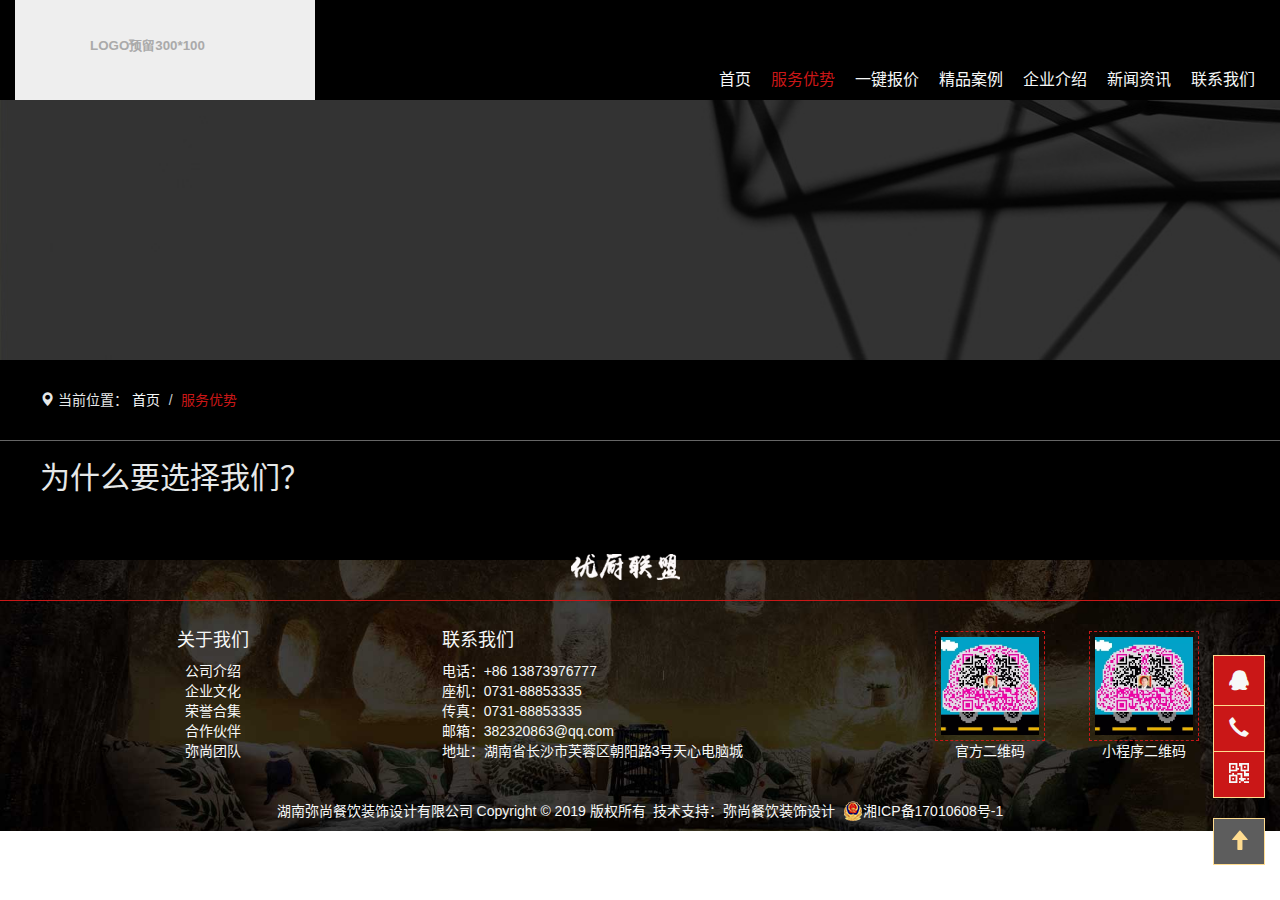
==== advantage/index.html @ fa092200 "upload on 07/20" ====
<!DOCTYPE html>
<html lang="zh-CN">
<head>
  <meta charset="UTF-8">
  <meta name="viewport" content="width=device-width, initial-scale=1.0">
  <meta http-equiv="X-UA-Compatible" content="ie=edge">
  <meta name="Keywords" content="关键词">
  <meta name="Description" content="内容描述">
  <title>服务优势-弥尚餐饮装饰设计</title>
  <link rel="stylesheet" href="/include/bootstrap/css/bootstrap.min.css">
  <link rel="stylesheet" href="/include/css/icons.css">
  <link rel="stylesheet" href="/include/css/shared.css">
  <link rel="stylesheet" href="/include/css/advantage.css">
</head>
<body>
  <section class="layer">
    <section class="header">
      <nav class="navbar navbar-inverse" id="navbar-mscp">
        <div class="container-fluid">
          <!-- Brand and toggle get grouped for better mobile display -->
          <div class="navbar-header">
            <button type="button" class="navbar-toggle collapsed" data-toggle="collapse" data-target="#bs-navbar-mscp"
              aria-expanded="false">
              <span class="sr-only">弥尚餐饮装饰设计导航栏</span>
              <span class="icon-bar"></span>
              <span class="icon-bar"></span>
              <span class="icon-bar"></span>
            </button>
            <a class="navbar-brand" href="/"><img src="/images/logo.svg" alt=""></a>
          </div>
          <!-- Collect the nav links, forms, and other content for toggling -->
          <div class="collapse navbar-collapse" id="bs-navbar-mscp">
            <ul class="nav navbar-nav navbar-right">
              <li><a href="/">首页</a></li>
              <li class="current"><a href="javascript:;">服务优势</a></li>
              <li><a href="/budget/">一键报价</a></li>
              <li><a href="/case">精品案例</a></li>
              <li><a href="/about">企业介绍</a></li>
              <li><a href="/news">新闻资讯</a></li>
              <li><a href="/contact">联系我们</a></li>
            </ul>
          </div><!-- /.navbar-collapse -->
        </div><!-- /.container-fluid -->
      </nav>
    </section>
    <section id="banner">
      <!-- <img src="/images/contact-bg.jpg" alt=""> -->
    </section>
    <section class="position">
      <div class="inner">
        <span class="glyphicon glyphicon-map-marker"></span>
        <span>当前位置：</span>
        <ol class="breadcrumb">
          <li><a href="/">首页</a></li>
          <li class="active">服务优势</li>
        </ol>
      </div>
    </section>
    <section class="body">
      <div class="inner">
        <section id="advantage">
          <div class="advantage-hd">
            <h2>为什么要选择我们？</h2>
          </div>
          <div class="advantage-bd"></div>
          <div class="advantage-ft"></div>
        </section>
      </div>
    </section>
    <section class="footer">
      <div id="contact">
        <section class="contact-hd">
          <img src="/images/bottom-text.png" alt="">
        </section>
        <section class="contact-bd container-fluid row">
          <div class="col-xs-12 col-sm-4">
            <div class="site-map">
              <h4>关于我们</h4>
              <p><a href="javascript:;">公司介绍</a></p>
              <p><a href="javascript:;">企业文化</a></p>
              <p><a href="javascript:;">荣誉合集</a></p>
              <p><a href="javascript:;">合作伙伴</a></p>
              <p><a href="javascript:;">弥尚团队</a></p>
            </div>
          </div>
          <div class="col-xs-12 col-sm-4">
            <div class="contact-us">
              <h4>联系我们</h4>
              <p>电话：+86 13873976777</p>
              <p>座机：0731-88853335</p>
              <p>传真：0731-88853335</p>
              <p>邮箱：382320863@qq.com</p>
              <p>地址：湖南省长沙市芙蓉区朝阳路3号天心电脑城</p>
            </div>
          </div>
          <div class="col-xs-12 col-sm-4">
            <div class="qrcode">
              <p class="pic"><img src="/images/qrcode.jpg" alt="扫一扫，关注弥尚餐饮装饰设计有限公司手机网站"><span>官方二维码</span></p>
              <p class="pic"><img src="/images/qrcode.jpg" alt="扫一扫，关注弥尚餐饮装饰设计有限公司小程序"><span>小程序二维码</span></p>
            </div>
          </div>
        </section>
        <section class="contact-ft">
          <a href="http://www.mscp.cn">湖南弥尚餐饮装饰设计有限公司</a> Copyright © 2019 版权所有&nbsp;&nbsp;技术支持：<a href="http://www.mscp.cn"
            target="_blank">弥尚餐饮装饰设计</a>&nbsp;&nbsp;<a href="http://www.beian.miit.gov.cn" target="_blank"><img
              src="/images/icp.jpg">湘ICP备17010608号-1</a>
        </section>
      </div>
    </section>

    <!-- 右下角fixed侧边栏 -->
    <ul class="list-group fixed fixed-rb" id="asidebar">
      <ul class="hidden-xs list-group" id="asidebar-tools">
        <li class="list-group-item" role="button" id="btn_aside_qq">
          <a href="http://wpa.qq.com/msgrd?v=3&uin=382320863&site=qq&menu=yes"><span
              class="icon icon-cuz icon-qq"></span></a>
        </li>
        <li class="list-group-item" role="button" id="btn_aside_tel">
          <span class="glyphicon glyphicon-earphone"></span>
          <div class="tel">13873976777</div>
        </li>
        <li class="list-group-item" role="button" id="btn_aside_qrcode">
          <span class="glyphicon glyphicon-qrcode"></span>
          <div class="qrcode">
            <img src="/images/qrcode.jpg" alt="弥尚餐饮装饰设计">
          </div>
        </li>
      </ul>
      <li class="list-group-item" role="button" id="btn_backtop">
        <span class="glyphicon glyphicon-arrow-up"></span>
      </li>
    </ul>
  </section>
  
  <script src="/include/jquery/jquery.min.js"></script>
  <script src="/include/bootstrap/js/bootstrap.min.js"></script>
  <script src="/include/js/shared.js"></script>
</body>
</html>
---- include/css/icons.css ----
@font-face {
  font-family: 'icocuz';
  src:  url('/include/fonts/icocuz.eot?2r9drd');
  src:  url('/include/fonts/icocuz.eot?2r9drd#iefix') format('embedded-opentype'),
    url('/include/fonts/icocuz.ttf?2r9drd') format('truetype'),
    url('/include/fonts/icocuz.woff?2r9drd') format('woff'),
    url('/include/fonts/icocuz.svg?2r9drd#icocuz') format('svg');
  font-weight: normal;
  font-style: normal;
}
@font-face {
  font-family: 'icoserv';
  src:  url('/include/fonts/icoserv.eot?ega587');
  src:  url('/include/fonts/icoserv.eot?ega587#iefix') format('embedded-opentype'),
    url('/include/fonts/icoserv.ttf?ega587') format('truetype'),
    url('/include/fonts/icoserv.woff?ega587') format('woff'),
    url('/include/fonts/icoserv.svg?ega587#icoserv') format('svg');
  font-weight: normal;
  font-style: normal;
}
@font-face {
  font-family: 'lcd';
  src:  url('/include/fonts/lcd.eot');
  src:  url('/include/fonts/lcd.eot') format('embedded-opentype'),
    url('/include/fonts/lcd.ttf') format('truetype'),
    url('/include/fonts/lcd.woff') format('woff'),
    url('/include/fonts/lcd.svg') format('svg');
  font-weight: normal;
  font-style: normal;
}
.lcd {
  font-style: normal;
  font-weight: normal;
  font-variant: normal;
  text-transform: none;
  -webkit-font-smoothing: antialiased;
  -moz-osx-font-smoothing: grayscale;
  font-family: 'lcd' !important;
}
.icon {
  font-style: normal;
  font-weight: normal;
  font-variant: normal;
  text-transform: none;
  -webkit-font-smoothing: antialiased;
  -moz-osx-font-smoothing: grayscale;
  font-size: 16px;
}
.icon-cuz {
  font-family: 'icocuz' !important;
}
.icon-serv {
  font-family: 'icoserv' !important;
}
.icon-presentation:before {
  content: "\e00e";
}
.icon-lightbulb:before {
  content: "\e030";
}
.icon-tools:before {
  content: "\e033";
}
.icon-paintbrush:before {
  content: "\e036";
}
.icon-circle-compass:before {
  content: "\e038";
}
.icon-linegraph:before {
  content: "\e039";
}
.icon-piechart:before {
  content: "\e050";
}
.icon-global:before {
  content: "\e052";
}
.icon-heart:before {
  content: "\f004";
}
.icon-star:before {
  content: "\f005";
}
.icon-star-o:before {
  content: "\f006";
}
.icon-user:before {
  content: "\f007";
}
.icon-gear:before {
  content: "\f013";
}
.icon-trash-o:before {
  content: "\f014";
}
.icon-home:before {
  content: "\f015";
}
.icon-download:before {
  content: "\f019";
}
.icon-lock:before {
  content: "\f023";
}
.icon-qrcode:before {
  content: "\f029";
}
.icon-edit:before {
  content: "\f044";
}
.icon-check-square-o:before {
  content: "\f046";
}
.icon-exclamation-circle:before {
  content: "\f06a";
}
.icon-eye:before {
  content: "\f06e";
}
.icon-eye-slash:before {
  content: "\f070";
}
.icon-key:before {
  content: "\f084";
}
.icon-heart-o:before {
  content: "\f08a";
}
.icon-sign-out:before {
  content: "\f08b";
}
.icon-sign-in:before {
  content: "\f090";
}
.icon-upload:before {
  content: "\f093";
}
.icon-phone:before {
  content: "\f095";
}
.icon-link:before {
  content: "\f0c1";
}
.icon-cloud:before {
  content: "\f0c2";
}
.icon-envelope:before {
  content: "\f0e0";
}
.icon-sitemap:before {
  content: "\f0e8";
}
.icon-cloud-download:before {
  content: "\f0ed";
}
.icon-cloud-upload:before {
  content: "\f0ee";
}
.icon-spinner:before {
  content: "\f110";
}
.icon-star-half-empty:before {
  content: "\f123";
}
.icon-chain-broken:before {
  content: "\f127";
}
.icon-unlink:before {
  content: "\f127";
}
.icon-unlock:before {
  content: "\f13e";
}
.icon-thumbs-up:before {
  content: "\f164";
}
.icon-thumbs-down:before {
  content: "\f165";
}
.icon-apple:before {
  content: "\f179";
}
.icon-windows:before {
  content: "\f17a";
}
.icon-android:before {
  content: "\f17b";
}
.icon-linux:before {
  content: "\f17c";
}
.icon-bug:before {
  content: "\f188";
}
.icon-fax:before {
  content: "\f1ac";
}
.icon-database:before {
  content: "\f1c0";
}
.icon-qq:before {
  content: "\f1d6";
}
.icon-wechat:before {
  content: "\f1d7";
}
.icon-newspaper-o:before {
  content: "\f1ea";
}
.icon-address-book:before {
  content: "\f2b9";
}
.icon-id-badge:before {
  content: "\f2c1";
}
.icon-id-card-o:before {
  content: "\f2c3";
}
---- include/css/shared.css ----
html, body {
  height: 100%;
  margin: 0;
  padding: 0;
  position: relative;
  -ms-overflow-style: none;
  overflow: -moz-scrollbars-none;
}
html::-webkit-scrollbar, body::-webkit-scrollbar {
  width: 0 !important;
}
a, a:focus, a:active, a:hover {
  color: #f6f8f8;
  text-decoration: none;
	-webkit-tap-highlight-color: transparent;
}
p {
  margin-bottom: 0;
}
img {
  vertical-align: top;
  margin: 0;
  padding: 0;
  border: none;
}
strong {
  font-style: normal;
  font-weight: normal;
}
input, textarea, button, select {
  border: none;
  outline: none;
  resize: none;
  -webkit-appearance: none;
}

.fixed {
  position: fixed;
}
.fixed-rb {
  right: 15px;
  bottom: 15px;
}
.fixed-top {
  top: 0;
  left: 0;
}
.fixed-right {
  right: 0;
}

.text-ellipsis {
  overflow: hidden;
  text-overflow: ellipsis;
  white-space: nowrap;
}


.layer {
  /* width: 100%; */
  /* height: 100%; */
  /* overflow: hidden; */
  color: #f6f8f8;
  background-color: #000;
  cursor: default;
}

.layer>.wrap {
  overflow-x: hidden;
  overflow-y: scroll;
  height: 100%;
}
@media (min-width: 768px) {
  .layer>.wrap {
    margin-right: -17px;
  }
}
#banner {
  width: 100%;
  height: 260px;
  background-position: top left;
  background-size: cover;
  background-repeat: no-repeat;
}
.body {
  background-color: transparent;
}
.inner {
  max-width: 1200px;
  margin: 0 auto;
  color: #e6e8e8;
}
#navbar-mscp {
  background-color: transparent;
  border-radius: 0;
  height: 100px;
  border: none;
  margin-bottom: 0;
}
#navbar-mscp .container-fluid {
  height: 100%;
}
#navbar-mscp .container-fluid .navbar-header {
  width: 300px;
  height: 100%;
  margin: 0 auto;
}
#navbar-mscp .container-fluid .navbar-header a {
  width: 300px;
  height: 100%;
  padding: 0;
  margin: 0 auto;
  line-height: 100px;
  text-align: center;
}
#navbar-mscp .navbar-collapse {
  margin-top: 60px;
}
#navbar-mscp .navbar-nav li>a {
  color: #f6f8f8;
  padding: 10px;
  font-size: 16px;
}
#navbar-mscp .navbar-nav li.current>a {
  color: #ca1717;
}
#navbar-mscp .navbar-nav li:hover>a {
  color: #ffdc90;
}
#navbar-mscp .navbar-nav li.current:hover>a {
  color: #ca1717;
}

#waterfall {
  margin: 0;
  padding: 5px;
}
#waterfall>.column {
  display: flex;
  flex-direction: column;
  padding: 5px;
}
#waterfall>.column>.item {
  padding: 5px;
  margin-bottom: 10px;
}
#waterfall>.column>.item:last-child {
  margin-bottom: 0;
}
#waterfall img {
  width: 100%;
}
#waterfall>.column>.item:hover {
  background-color: #ca1717;
  transition: all 0.6s;
}

.position {
  position: relative;
  overflow: hidden;
  padding: 30px;
  border-bottom: 1px solid #666;
}
.position .breadcrumb {
  margin: 0;
  padding: 0;
  background: transparent;
  display: inline-block;
}
.position .breadcrumb .active {
  color: #ca1717;
}
.position .breadcrumb li:not(.active) a:hover {
  color: #ffdc90;
}

#contact {
  background-image: url(/images/footer-bg.jpg);
  background-attachment: fixed;
  background-size: contain;
  background-repeat: no-repeat;
  background-position: bottom center;
}
#contact .container-fluid, #contact .row {
  padding: 0;
  margin: 0;
}
#contact .contact-hd {
  padding: 50px 0 20px;
  text-align: center;
}
#contact .contact-bd>div {
  border-top: 1px solid #ca1717;
  padding: 30px 15px;
}
#contact .contact-bd h4 {
  margin-top: 0;
}
#contact a:hover {
  color: #ca1717;
}
#contact .contact-bd .site-map {
  text-align: center;
}
#contact .contact-bd .qrcode {
  text-align: center;
}
#contact .contact-bd .qrcode .pic {
  display: inline-block;
  margin: 0 20px;
}
#contact .contact-bd .qrcode .pic img {
  display: block;
  width: 110px;
  height: 110px;
  padding: 5px;
  border: 1px dashed #ca1717;
}
#contact .contact-ft {
  text-align: center;
  padding: 10px 0;
}

.more {
  display: block;
  width: 100%;
  height: 120px;
  line-height: 120px;
  color: #ca1717;
  font-size: 22px;
  text-align: center;
  position: relative;
  z-index: 0;
  transition: all .4s;
  text-decoration: none !important;
}
.more::after {
  content: "";
  position: absolute;
  height: 0;
  left: 0;
  right: 0%;
  transition: all .4s;
  background-color: #ca1717;
  z-index: -1;
  opacity: 0;
  top: 50%;
  border: 1px solid #ffdc90;
}
.more:hover {
  color: #ffdc90;
}
.more:hover::after {
  height: 100%;
  opacity: 1;
  top: 0;
}
.btn-custom-sm {
  border: 1px solid #ffdc90;
  border-radius: 4px;
  width: 100px;
  height: 30px;
  line-height: 16px;
  font-size: 16px;
  background-color: #ca1717;
  color: #ffdc90;
  cursor: pointer;
}
.btn-custom-sm:hover, .btn-custom-sm:focus, .btn-custom-sm:active, .btn-custom-sm:visited {
  color: #ffdc90;
  background-color: #ea1717;
}
.btn-custom {
  border: 1px solid #ffdc90;
  border-radius: 4px;
  width: 160px;
  height: 40px;
  line-height: 26px;
  font-size: 18px;
  background-color: #ca1717;
  color: #ffdc90;
  cursor: pointer;
}
.btn-custom:hover, .btn-custom:focus, .btn-custom:active, .btn-custom:visited {
  color: #ffdc90;
  background-color: #ea1717;
}
.btn-budget {
  width: 120px;
  height: 120px;
  border-radius: 50%;
  text-align: center;
  line-height: 106px;
  background-image: radial-gradient(100% 100% at 80% 80%, rgba(216, 216, 216, 0.3), rgba(202, 23, 23, 0.747));
  background-color: #ca1717;
  color: #f6f8f8;
  font-size: 20px;
  font-weight: 700;
}
.btn-budget:hover, .btn-budget:focus, .btn-budget:active, .btn-budget:visited {
  color: #ffdc90;
  background-color: #ea1717;
  box-shadow: 0 0 66px -1px rgba(216, 216, 216, 0.3);
}

#asidebar {
  background-color: transparent;
  border: none;
  border-radius: 0;
  z-index: 1000;
}
#asidebar>ul>li {
  border-radius: 0;
  background-color: #ca1717;
  border-color: #ffdc90;
}
#asidebar>ul>li>.tel {
  position: absolute;
  top: 0;
  right: 0;
  width: 0;
  height: 45px;
  line-height: 45px;
  text-align: center;
  font-size: 20px;
  font-weight: 700;
  padding-right: 50px;
  background-color: #ca1717;
  color: #ffdc90;
  z-index: -1;
  overflow: hidden;
  transition: all 0.6s;
}
#asidebar>ul>li#btn_aside_tel:hover>.tel {
  width: 200px;
  box-shadow: -4px 0px 16px -1px #ffdc90;
}
#asidebar>ul>li>.qrcode {
  position: absolute;
  right: 51px;
  bottom: -1px;
  width: 0px;
  height: 0px;
  border-right: 5px solid transparent;
  transition: all 0.6s;
}
#asidebar>ul>li>.qrcode>img {
  width: 100%;
}
#asidebar>ul>li#btn_aside_qrcode:hover>.qrcode {
  width: 105px;
  height: 100px;
  box-shadow: 0px 0 16px -1px #ffdc90;
}

#asidebar li span {
  font-size: 20px;
}
#asidebar>li {
  border-radius: 0;
  background-color: #5d5d5d;
  border-color: #ffdc90;
  color: #ffdc90;
}


@keyframes wave {
	0% {
		transform: scale(1.00, 1.00);
		opacity: 1.0;
	}
	25% {
		transform: scale(1.07, 1.07);
		opacity: 0.75;
	}
	50% {
		transform: scale(1.14, 1.14);
		opacity: 0.5;
	}
	75% {
		transform: scale(1.21, 1.21);
		opacity: 0.25;
	}
	100% {
		transform: scale(1.28, 1.28);
		opacity: 0;
	}
}

@keyframes rotatePI {
  0% {
    transform: rotate(0);
  }
  100% {
    transform: rotate(360deg);
  }
}
@keyframes rotateFromRight {
  0% {
    opacity: 0;
    transform: translateX(314%) rotate(0);
  }
  100% {
    opacity: 1;
    transform: translateX(0) rotate(-360deg);
  }
}
@keyframes scaleIn {
  0% {
    transform-origin: center center;
    transform: scale(0) rotate(0);
    opacity: 0;
  }
  100% {
    transform-origin: center center;
    transform: scale(1) rotate(360deg);
    opacity: 1;
  }
}
@keyframes enlargeIn {
  0% {
    transform-origin: center center;
    transform: scale(0);
    opacity: 0;
  }
  100% {
    transform-origin: center center;
    transform: scale(1);
    opacity: 1;
  }
}
@keyframes slideFromLeft {
  0% {
    transform: translateX(-100%);
    opacity: 0;
  }
  100% {
    transform: translateX(0);
    opacity: 1;
  }
}
@keyframes slideFromRight {
  0% {
    transform: translateX(100%);
    opacity: 0;
  }
  100% {
    transform: translateX(0);
    opacity: 1;
  }
}
@keyframes slideFromTop {
  0% {
    transform: translateY(-100%);
    opacity: 0;
  }
  100% {
    transform: translateX(0);
    opacity: 1;
  }
}
@keyframes slideFromBottom {
  0% {
    transform: translateY(100%);
    opacity: 0;
  }
  100% {
    transform: translateX(0);
    opacity: 1;
  }
}
---- include/css/advantage.css ----
#banner {
  background-image: url(/images/banner-bg.jpg);
}
#company-tab {
  display: flex;
  justify-content: center;
  padding: 15px 0 0;
  position: relative;
}
#company-tab::after {
  position: absolute;
  content: "";
  width: 100%;
  height: 1px;
  bottom: -1px;
  background-color: #ca1717;
  transform: scaleX(0);
  transform-origin: center center;
  transition: transform 0.6s;
}
#company-tab:hover::after {
  transform: scaleX(1);
}
#company-tab li {
  position: relative;
  background: transparent;
  margin: 0 15px;
}
#company-tab li a {
  background: transparent;
  border: none;
  margin: 0;
  padding: 15px;
  font-size: 20px;
}
#company-tab li::before, #company-tab li::after {
  font-family: "Glyphicons Halflings";
  position: absolute;
  width: 15px;
  height: 15px;
  text-align: center;
  line-height: 15px;
  content: "\e250";
  top: 50%;
  transform: translateY(-50%);
  color: #ca1717;
  opacity: 0;
}
#company-tab li::after {
  content: "\e251";
  right: 0;
}
#company-tab li.active::before,#company-tab li.active::after {
  opacity: 1;
}
#company-tab li:not(.active):hover::before, #company-tab li:not(.active):hover::after {
  opacity: 1;
  color: #ffdc90;
}
#company-tab li.active a {
  color: #ca1717;
}
#company-tab li:not(.active):hover a {
  color: #ffdc90;
}
.tab-content {
  padding: 15px 0;
}
#profile {
  position: relative;
}
#profile>div {
  padding-top: 20px;
}
#profile>div:last-child {
  padding-bottom: 20px;
}
#profile h4 {
  font-weight: 700;
}
#profile p {
  text-indent: 2em;
  font-size: 16px;
}
#profile ul {
  list-style: square;
  padding-left: 40px;
}
#profile ul li {
  font-size: 16px;
  margin: 15px 0;
}
#profile ul p {
  text-indent: 0;
}
#honor {
  text-align: center;
}
#honor .item {
  background-color: #363636;
}
#honor .item p {
  padding: 10px 0;
}
#honor .item:hover {
  box-shadow: 0 0 16px 0 #ca1717;
}
#honor .item:hover p {
  color: #ffdc90;
}
#partner {
  text-align: center;
}
#partner .item {
  background-color: #232323;
}
#partner .item img {
  filter: grayscale(1);
}
#partner .item p {
  padding: 10px 0;
}
#partner .item:hover img {
  filter: grayscale(0);
  transition: all 0.6s;
}
#partner .item:hover p  {
  color: #ffdc90;
}
#team .column .item {
  padding: 50px;
  background-color: #363636;
  transition: all 0.6s;
}
#team .column .item .photo {
  overflow: hidden;
  transition: all 0.6s;
}
#team .column .item .photo img {
  transition: all 0.6s;
}
#team .column .item .info {
  padding: 15px 0 5px;
  border-bottom: 2px solid #c6c8c8;
  position: relative;
}
#team .column .item .info::after {
  content: "";
  position: absolute;
  left: 0;
  bottom: -2px;
  width: 0;
  height: 2px;
  background-color: #ca1717;
  transition: all 0.6s;
}
#team .column .item .info .name {
  font-size: 18px;
  font-weight: 700;
}
#team .column .item .info .pos {
  margin-left: 30px;
}
#team .column .item:hover {
  background-color: #363636;
  transform: translate(0, -15px);
  box-shadow: -2px 2px 16px -1px #e6e8e8;
}
#team .column .item:hover .photo {
  box-shadow: 0 0 6px 0px #ffdc90;
}
#team .column .item:hover .info::after {
  width: 100%;
}
#team .column .item:hover img {
  transform: scale(1.16);
}
#team .column .item .txt {
  padding: 10px 0;
}
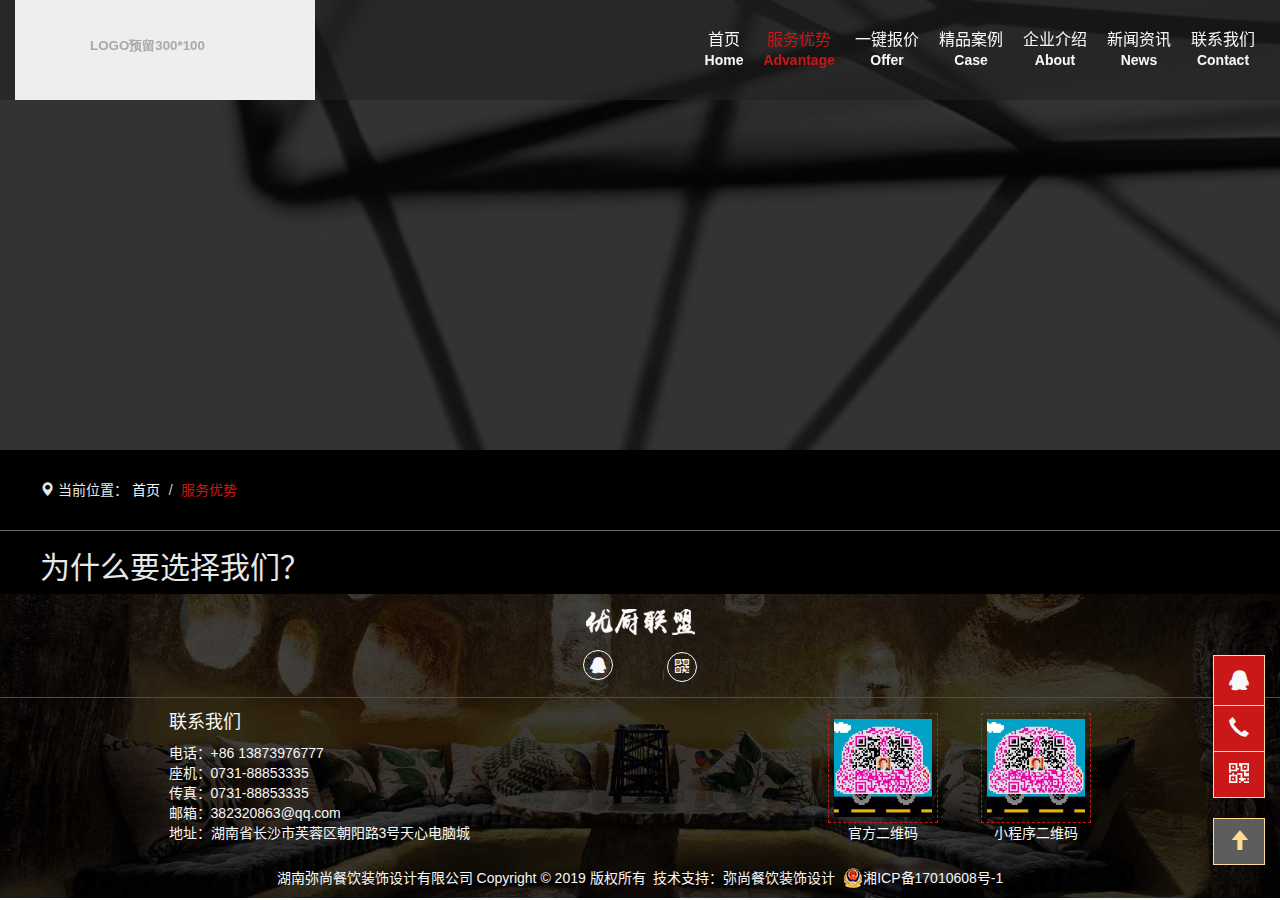
==== commit f5b844ac: "upload on 08/20" ====
--- a/advantage/index.html
+++ b/advantage/index.html
@@ -1,5 +1,6 @@
 <!DOCTYPE html>
 <html lang="zh-CN">
+
 <head>
   <meta charset="UTF-8">
   <meta name="viewport" content="width=device-width, initial-scale=1.0">
@@ -12,6 +13,7 @@
   <link rel="stylesheet" href="/include/css/shared.css">
   <link rel="stylesheet" href="/include/css/advantage.css">
 </head>
+
 <body>
   <section class="layer">
     <section class="header">
@@ -31,13 +33,15 @@
           <!-- Collect the nav links, forms, and other content for toggling -->
           <div class="collapse navbar-collapse" id="bs-navbar-mscp">
             <ul class="nav navbar-nav navbar-right">
-              <li><a href="/">首页</a></li>
-              <li class="current"><a href="javascript:;">服务优势</a></li>
-              <li><a href="/budget/">一键报价</a></li>
-              <li><a href="/case">精品案例</a></li>
-              <li><a href="/about">企业介绍</a></li>
-              <li><a href="/news">新闻资讯</a></li>
-              <li><a href="/contact">联系我们</a></li>
+              <li>
+                <a href="/">首页<b>Home</b></a>
+              </li>
+              <li class="current"><a href="javascript:;">服务优势<b>Advantage</b></a></li>
+              <li><a href="/budget/">一键报价<b>Offer</b></a></li>
+              <li><a href="/case/">精品案例<b>Case</b></a></li>
+              <li><a href="/about/">企业介绍<b>About</b></a></li>
+              <li><a href="/news/">新闻资讯<b>News</b></a></li>
+              <li><a href="/contact/">联系我们<b>Contact</b></a></li>
             </ul>
           </div><!-- /.navbar-collapse -->
         </div><!-- /.container-fluid -->
@@ -71,39 +75,37 @@
       <div id="contact">
         <section class="contact-hd">
           <img src="/images/bottom-text.png" alt="">
+          <ul>
+            <li>
+              <a href="http://wpa.qq.com/msgrd?v=3&uin=382320863&site=qq&menu=yes"><span
+                  class="icon icon-cuz icon-qq"></span></a>
+            </li>
+            <li>
+              <span class="glyphicon glyphicon-qrcode"></span>
+              <div class="qrcode">
+                <img src="/images/qrcode.jpg" alt="">
+              </div>
+            </li>
+          </ul>
         </section>
-        <section class="contact-bd container-fluid row">
-          <div class="col-xs-12 col-sm-4">
-            <div class="site-map">
-              <h4>关于我们</h4>
-              <p><a href="javascript:;">公司介绍</a></p>
-              <p><a href="javascript:;">企业文化</a></p>
-              <p><a href="javascript:;">荣誉合集</a></p>
-              <p><a href="javascript:;">合作伙伴</a></p>
-              <p><a href="javascript:;">弥尚团队</a></p>
-            </div>
+        <section class="contact-bd">
+          <div class="contact-us">
+            <h4>联系我们</h4>
+            <p>电话：+86 13873976777</p>
+            <p>座机：0731-88853335</p>
+            <p>传真：0731-88853335</p>
+            <p>邮箱：382320863@qq.com</p>
+            <p>地址：湖南省长沙市芙蓉区朝阳路3号天心电脑城</p>
           </div>
-          <div class="col-xs-12 col-sm-4">
-            <div class="contact-us">
-              <h4>联系我们</h4>
-              <p>电话：+86 13873976777</p>
-              <p>座机：0731-88853335</p>
-              <p>传真：0731-88853335</p>
-              <p>邮箱：382320863@qq.com</p>
-              <p>地址：湖南省长沙市芙蓉区朝阳路3号天心电脑城</p>
-            </div>
-          </div>
-          <div class="col-xs-12 col-sm-4">
-            <div class="qrcode">
-              <p class="pic"><img src="/images/qrcode.jpg" alt="扫一扫，关注弥尚餐饮装饰设计有限公司手机网站"><span>官方二维码</span></p>
-              <p class="pic"><img src="/images/qrcode.jpg" alt="扫一扫，关注弥尚餐饮装饰设计有限公司小程序"><span>小程序二维码</span></p>
-            </div>
+          <div class="qrcode">
+            <p class="pic"><img src="/images/qrcode.jpg" alt="扫一扫，关注弥尚餐饮装饰设计有限公司手机网站"><span>官方二维码</span></p>
+            <p class="pic"><img src="/images/qrcode.jpg" alt="扫一扫，关注弥尚餐饮装饰设计有限公司小程序"><span>小程序二维码</span></p>
           </div>
         </section>
         <section class="contact-ft">
-          <a href="http://www.mscp.cn">湖南弥尚餐饮装饰设计有限公司</a> Copyright © 2019 版权所有&nbsp;&nbsp;技术支持：<a href="http://www.mscp.cn"
-            target="_blank">弥尚餐饮装饰设计</a>&nbsp;&nbsp;<a href="http://www.beian.miit.gov.cn" target="_blank"><img
-              src="/images/icp.jpg">湘ICP备17010608号-1</a>
+          <a href="http://www.mscp.cn">湖南弥尚餐饮装饰设计有限公司</a> Copyright © 2019 版权所有&nbsp;&nbsp;技术支持：<a
+            href="http://www.mscp.cn" target="_blank">弥尚餐饮装饰设计</a>&nbsp;&nbsp;<a href="http://www.beian.miit.gov.cn"
+            target="_blank"><img src="/images/icp.jpg">湘ICP备17010608号-1</a>
         </section>
       </div>
     </section>
@@ -131,9 +133,10 @@
       </li>
     </ul>
   </section>
-  
+
   <script src="/include/jquery/jquery.min.js"></script>
   <script src="/include/bootstrap/js/bootstrap.min.js"></script>
   <script src="/include/js/shared.js"></script>
 </body>
+
 </html>--- a/include/css/shared.css
+++ b/include/css/shared.css
@@ -5,6 +5,7 @@
   position: relative;
   -ms-overflow-style: none;
   overflow: -moz-scrollbars-none;
+  cursor: default;
 }
 html::-webkit-scrollbar, body::-webkit-scrollbar {
   width: 0 !important;
@@ -55,11 +56,7 @@
   white-space: nowrap;
 }
 
-
 .layer {
-  /* width: 100%; */
-  /* height: 100%; */
-  /* overflow: hidden; */
   color: #f6f8f8;
   background-color: #000;
   cursor: default;
@@ -77,10 +74,11 @@
 }
 #banner {
   width: 100%;
-  height: 260px;
-  background-position: top left;
+  height: 450px;
+  background-position: center;
   background-size: cover;
   background-repeat: no-repeat;
+  filter: grayscale(0.5);
 }
 .body {
   background-color: transparent;
@@ -91,11 +89,14 @@
   color: #e6e8e8;
 }
 #navbar-mscp {
-  background-color: transparent;
+  background-color: rgba(33, 33, 33, 0.6);
   border-radius: 0;
+  width: 100%;
   height: 100px;
   border: none;
   margin-bottom: 0;
+  position: fixed;
+  z-index: 1000;
 }
 #navbar-mscp .container-fluid {
   height: 100%;
@@ -114,12 +115,21 @@
   text-align: center;
 }
 #navbar-mscp .navbar-collapse {
-  margin-top: 60px;
+  margin-top: 20px;
+  padding: 0;
+}
+#navbar-mscp .navbar-nav {
+  margin: 0;
 }
 #navbar-mscp .navbar-nav li>a {
   color: #f6f8f8;
   padding: 10px;
   font-size: 16px;
+  text-align: center;
+}
+#navbar-mscp .navbar-nav li>a b {
+  display: block;
+  font-size: 14px;
 }
 #navbar-mscp .navbar-nav li.current>a {
   color: #ca1717;
@@ -181,26 +191,65 @@
   background-repeat: no-repeat;
   background-position: bottom center;
 }
-#contact .container-fluid, #contact .row {
-  padding: 0;
+#contact .contact-hd {
+  padding: 15px 0;
+  text-align: center;
+  border-bottom: 1px solid #ca1717;
+}
+#contact .contact-hd {
+  padding: 15px 0;
+  text-align: center;
+  border-bottom: 1px solid #ca1717;
+}
+#contact .contact-hd ul {
   margin: 0;
-}
-#contact .contact-hd {
-  padding: 50px 0 20px;
-  text-align: center;
-}
-#contact .contact-bd>div {
-  border-top: 1px solid #ca1717;
-  padding: 30px 15px;
+  padding: 15px 0 0;
+}
+#contact .contact-hd ul li {
+  display: inline-block;
+  position: relative;
+  width: 30px;
+  height: 30px;
+  line-height: 28px;
+  border-radius: 50%;
+  border: 1px solid;
+  margin: 0 25px;
+  cursor: pointer;
+}
+#contact .contact-hd ul li:hover span {
+  color: #ca1717;
+}
+#contact .contact-hd ul li .qrcode {
+  position: absolute;
+  box-shadow: 0 0 16px 0 #ffdc90;
+  width: 100px;
+  height: 100px;
+  opacity: 0;
+  top: 50px;
+  left: -35px;
+  transition: all 0.6s;
+  z-index: 1000;
+}
+#contact .contact-hd ul li:last-child:hover .qrcode {
+  opacity: 1;
+  top: 35px;
+}
+#contact .contact-hd ul li .qrcode img {
+  width: 100%;
+}
+
+#contact .contact-bd {
+  position: relative;
+  display: flex;
+  justify-content: space-around;
+  align-items: center;
+  padding: 15px 0;
 }
 #contact .contact-bd h4 {
   margin-top: 0;
 }
 #contact a:hover {
   color: #ca1717;
-}
-#contact .contact-bd .site-map {
-  text-align: center;
 }
 #contact .contact-bd .qrcode {
   text-align: center;
@@ -219,6 +268,10 @@
 #contact .contact-ft {
   text-align: center;
   padding: 10px 0;
+}
+
+.popover .popover-content {
+  color: #333;
 }
 
 .more {
@@ -255,7 +308,7 @@
   opacity: 1;
   top: 0;
 }
-.btn-custom-sm {
+/* .btn-custom-sm {
   border: 1px solid #ffdc90;
   border-radius: 4px;
   width: 100px;
@@ -301,6 +354,67 @@
   color: #ffdc90;
   background-color: #ea1717;
   box-shadow: 0 0 66px -1px rgba(216, 216, 216, 0.3);
+} */
+
+
+.btn-round {
+  width: 120px;
+  height: 120px;
+  border-radius: 50%;
+  text-align: center;
+  line-height: 106px;
+  background-image: radial-gradient(100% 100% at 80% 80%, rgba(216, 216, 216, 0.3), rgba(202, 23, 23, 0.747));
+  background-color: #ca1717;
+  color: #f6f8f8;
+  font-size: 20px;
+  font-weight: 700;
+  opacity: 0;
+  animation: light 0.8s;
+  animation-iteration-count: infinite;
+}
+.btn-round:hover, .btn-round:focus, .btn-round:active, .btn-round:visited {
+  color: #ffdc90;
+  background-color: #ea1717;
+  box-shadow: 0 0 66px -1px rgba(216, 216, 216, 0.3);
+}
+
+.btn-square {
+  width: 200px;
+  height: 50px;
+  line-height: 48px;
+  font-size: 20px;
+  font-weight: 700;
+  padding: 0;
+  color: #d6d8d8;
+  background-color: #ca1717;
+  transition: all 0.3s;
+  overflow: hidden;
+  border: 1px solid #ffdc90;
+  opacity: 0;
+  position: relative;
+  top: 500px;
+}
+.btn-square:hover, .btn-square:focus, .btn-square:active, .btn-square:visited {
+  box-shadow: 0 0 6px 0 #ffdc90;
+  color: #ffdc90;
+}
+
+.btn-track {
+  width: 100px;
+  height: 30px;
+  line-height: 30px;
+  border-radius: 15px;
+  padding: 0;
+  color: #d6d8d8;
+  background-color: #ca1717;
+  transition: all 0.3s;
+  overflow: hidden;
+  border: none;
+  position: relative;
+}
+.btn-track:hover, .btn-track:focus, .btn-track:active, .btn-track:visited {
+  box-shadow: 0 0 6px 0 #ffdc90;
+  color: #ffdc90;
 }
 
 #asidebar {
@@ -363,6 +477,56 @@
   color: #ffdc90;
 }
 
+
+#bsWXBox.bsBox {
+  width: 216px !important;
+  height: 240px !important;
+}
+#bsWXBox.bsBox>.bsTop {
+  width: 100% !important;
+}
+#bsWXBox.bsBox>.bsFrameDiv>div {
+  width: 100% !important;
+  height: 204px !important;
+}
+#bsWXBox.bsBox>.bsFrameDiv>div>img {
+  width: 204px !important;
+  height: 204px !important;
+  padding: 5px !important;
+  margin: 0 !important;
+}
+#bsFloatTab {
+  background-color: #FFF !important;
+  color: #000 !important;
+}
+.bs-xtop b, .bs-xbottom b {
+  background-color: #FFF !important;
+}
+
+
+@keyframes light {
+  0% {
+    box-shadow: none;
+  }
+  50% {
+    box-shadow: 0 0 66px -1px rgba(216, 216, 216, 0.3);
+  }
+  100% {
+    box-shadow: none;
+  }
+}
+@keyframes flash {
+  0% {
+    opacity: 0;
+  }
+  50% {
+    opacity: 1;
+  }
+
+  100% {
+    opacity: 0;
+  }
+}
 
 @keyframes wave {
 	0% {
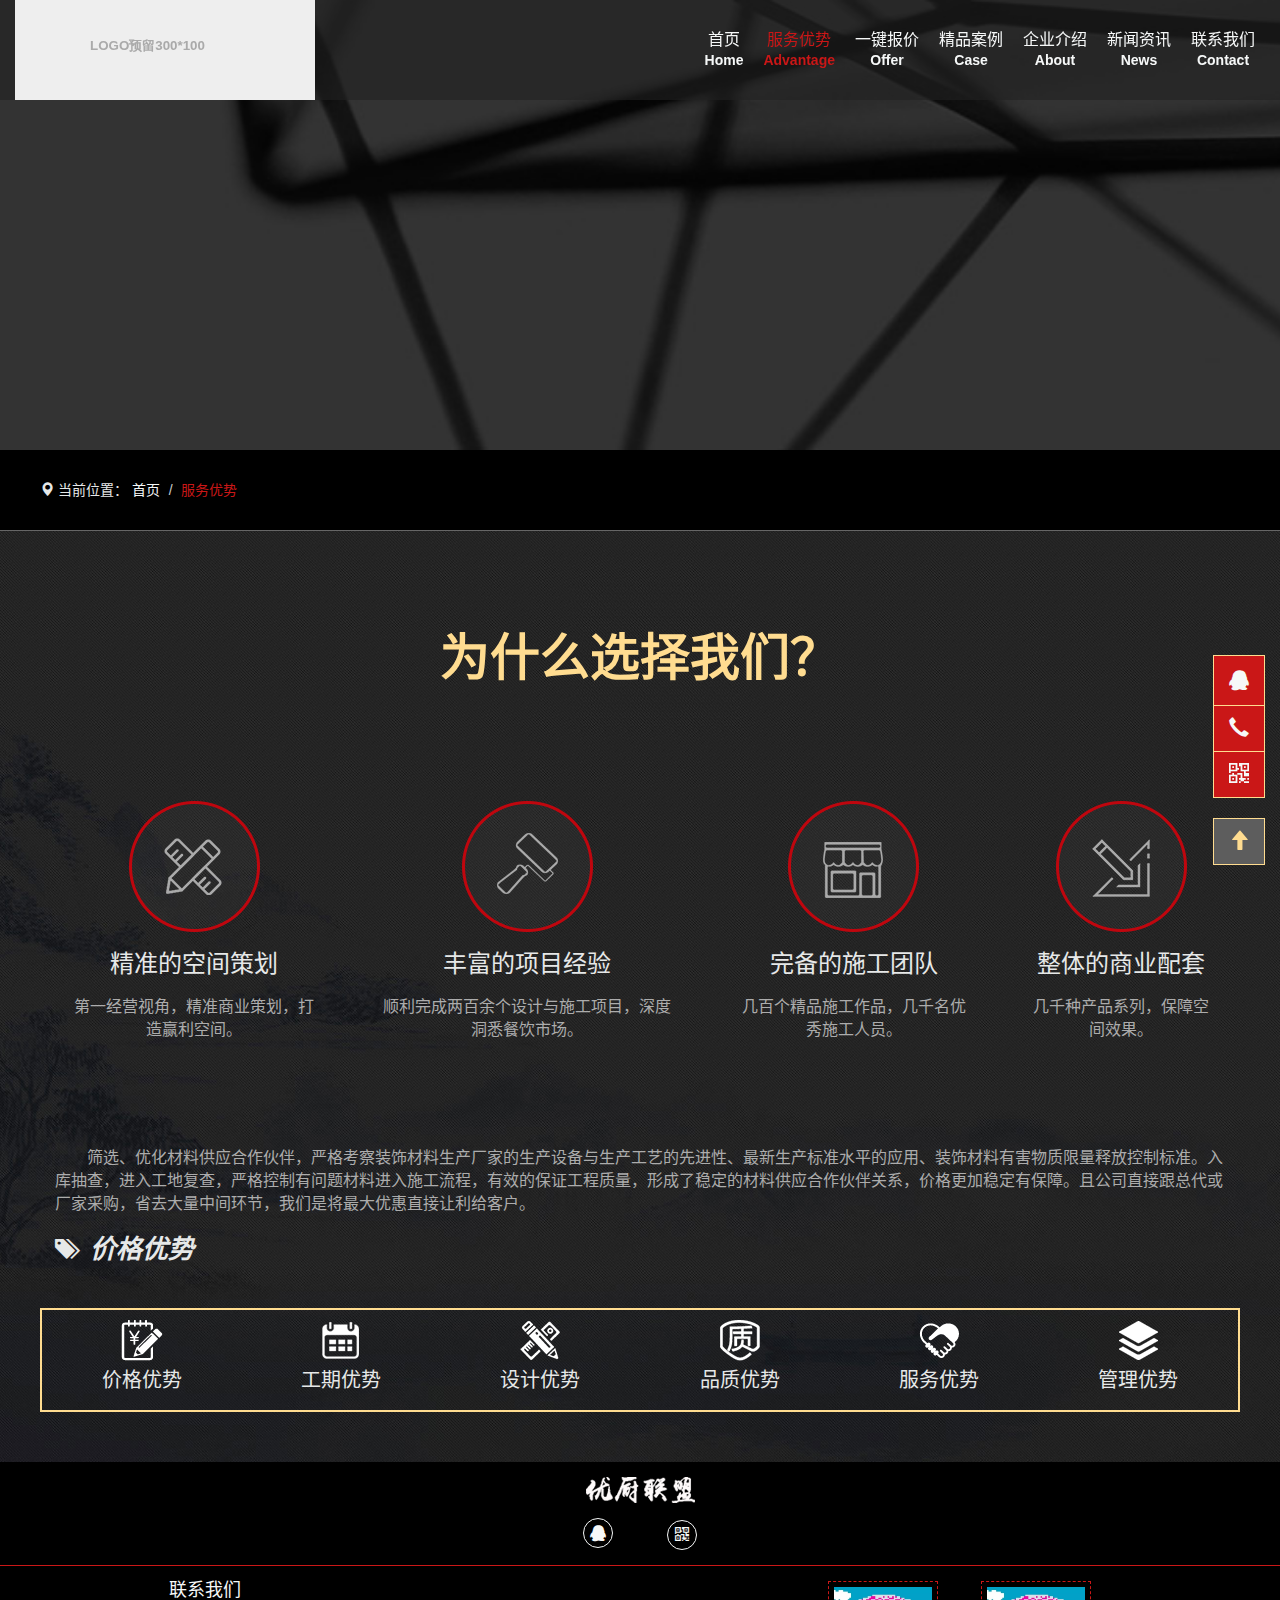
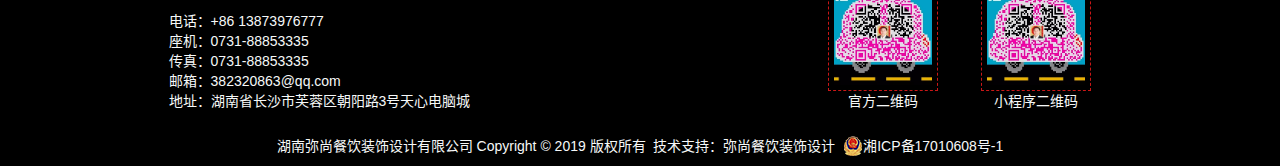
==== commit 181708f0: "upload on 08/20" ====
--- a/advantage/index.html
+++ b/advantage/index.html
@@ -5,6 +5,7 @@
   <meta charset="UTF-8">
   <meta name="viewport" content="width=device-width, initial-scale=1.0">
   <meta http-equiv="X-UA-Compatible" content="ie=edge">
+  <meta name="renderer" content="webkit">
   <meta name="Keywords" content="关键词">
   <meta name="Description" content="内容描述">
   <title>服务优势-弥尚餐饮装饰设计</title>
@@ -61,14 +62,69 @@
       </div>
     </section>
     <section class="body">
-      <div class="inner">
-        <section id="advantage">
-          <div class="advantage-hd">
-            <h2>为什么要选择我们？</h2>
+      <div class="inner" id="advantage">
+        <div class="advantage">
+          <div class="hd">
+            <h2>为什么选择我们？</h2>
           </div>
-          <div class="advantage-bd"></div>
-          <div class="advantage-ft"></div>
-        </section>
+          <div class="bd">
+            <div class="list-item">
+              <img src="/images/adv-ico1.png" alt="">
+              <div class="title">精准的空间策划</div>
+              <div class="txt">第一经营视角，精准商业策划，打造赢利空间。</div>
+            </div>
+            <div class="list-item">
+              <img src="/images/adv-ico2.png" alt="">
+              <div class="title">丰富的项目经验</div>
+              <div class="txt">顺利完成两百余个设计与施工项目，深度洞悉餐饮市场。</div>
+            </div>
+            <div class="list-item">
+              <img src="/images/adv-ico3.png" alt="">
+              <div class="title">完备的施工团队</div>
+              <div class="txt">几百个精品施工作品，几千名优秀施工人员。</div>
+            </div>
+            <div class="list-item">
+              <img src="/images/adv-ico4.png" alt="">
+              <div class="title">整体的商业配套</div>
+              <div class="txt">几千种产品系列，保障空间效果。</div>
+            </div>
+          </div>
+          <div class="ft">
+            <div class="adv-detail">
+              <div class="content">
+                筛选、优化材料供应合作伙伴，严格考察装饰材料生产厂家的生产设备与生产工艺的先进性、最新生产标准水平的应用、装饰材料有害物质限量释放控制标准。入库抽查，进入工地复查，严格控制有问题材料进入施工流程，有效的保证工程质量，形成了稳定的材料供应合作伙伴关系，价格更加稳定有保障。且公司直接跟总代或厂家采购，省去大量中间环节，我们是将最大优惠直接让利给客户。
+              </div>
+              <div class="title"><span class="glyphicon glyphicon-tags"></span>价格优势</div>
+            </div>
+            <ul class="adv-list">
+              <li class="list-item active">
+                <img src="/images/advico1.png" alt="">
+                <p>价格优势</p>
+              </li>
+              <li class="list-item">
+                <img src="/images/advico2.png" alt="">
+                <p>工期优势</p>
+              </li>
+              <li class="list-item">
+                <img src="/images/advico3.png" alt="">
+                <p>设计优势</p>
+              </li>
+              <li class="list-item">
+                <img src="/images/advico4.png" alt="">
+                <p>品质优势</p>
+              </li>
+              <li class="list-item">
+                <img src="/images/advico5.png" alt="">
+                <p>服务优势</p>
+              </li>
+              <li class="list-item">
+                <img src="/images/advico6.png" alt="">
+                <p>管理优势</p>
+              </li>
+            </ul>
+          </div>
+        </div>
+        <div class="step"></div>
       </div>
     </section>
     <section class="footer">
--- a/include/css/advantage.css
+++ b/include/css/advantage.css
@@ -1,180 +1,91 @@
 #banner {
   background-image: url(/images/banner-bg.jpg);
 }
-#company-tab {
-  display: flex;
-  justify-content: center;
-  padding: 15px 0 0;
+.body {
+  background-image: url(/images/adv-index-bg.jpg);
+  background-position: center;
+  background-repeat: no-repeat;
+  background-size: cover;
+}
+.advantage .hd {
+  text-align: center;
+  padding: 100px 0px;
+  overflow: hidden;
+}
+.advantage .hd h2 {
+  margin: 0;
+  font-size: 50px;
+  font-weight: 900;
+  color: #ffdc90;
   position: relative;
 }
-#company-tab::after {
-  position: absolute;
-  content: "";
-  width: 100%;
-  height: 1px;
-  bottom: -1px;
-  background-color: #ca1717;
-  transform: scaleX(0);
-  transform-origin: center center;
+.advantage .bd {
+  display: flex;
+  justify-content: space-around;
+  align-items: center;
+}
+.advantage .bd .list-item {
+  padding: 15px 30px;
+  text-align: center;
+}
+.advantage .bd .list-item .title {
+  font-size: 24px;
+  padding: 15px 0 0;
+}
+.advantage .bd .list-item .txt {
+  font-size: 16px;
+  color: #acacac;
+  padding: 15px 0 0;
+}
+.advantage .ft {
+  margin: 50px 0 0;
+  padding: 0 0 50px;
+}
+.advantage .ft .adv-detail {
+  padding: 25px 0 40px;
+}
+.advantage .ft .adv-detail .content {
+  padding: 15px;
+  text-indent: 2em;
+  font-size: 16px;
+  color: #acacac;
+}
+.advantage .ft .adv-detail .title {
+  font-size: 26px;
+  font-weight: 700;
+  font-style: italic;
+}
+.advantage .ft .adv-detail .title span {
+  font-size: 20px;
+  margin: 0 15px;
+}
+.advantage .ft .adv-list {
+  list-style: none;
+  margin: 0;
+  padding: 0;
+  display: flex;
+  justify-content: space-around;
+  align-items: center;
+  border: 2px solid #ffdc90;
+  position: relative;
+}
+.advantage .ft .adv-list li {
+  display: flex;
+  flex-direction: column;
+  justify-content: center;
+  align-items: center;
+  width: 130px;
+  height: 100px;
   transition: transform 0.6s;
 }
-#company-tab:hover::after {
-  transform: scaleX(1);
-}
-#company-tab li {
-  position: relative;
-  background: transparent;
-  margin: 0 15px;
-}
-#company-tab li a {
-  background: transparent;
-  border: none;
-  margin: 0;
-  padding: 15px;
-  font-size: 20px;
-}
-#company-tab li::before, #company-tab li::after {
-  font-family: "Glyphicons Halflings";
-  position: absolute;
-  width: 15px;
-  height: 15px;
-  text-align: center;
-  line-height: 15px;
-  content: "\e250";
-  top: 50%;
-  transform: translateY(-50%);
-  color: #ca1717;
-  opacity: 0;
-}
-#company-tab li::after {
-  content: "\e251";
-  right: 0;
-}
-#company-tab li.active::before,#company-tab li.active::after {
-  opacity: 1;
-}
-#company-tab li:not(.active):hover::before, #company-tab li:not(.active):hover::after {
-  opacity: 1;
+.advantage .ft .adv-list li:hover {
+  transform: translateY(-25px);
+  background-color: #ca1717;
+  border: 1px solid #acacac;
+  border-top: 3px solid #ffdc90;
   color: #ffdc90;
 }
-#company-tab li.active a {
-  color: #ca1717;
-}
-#company-tab li:not(.active):hover a {
-  color: #ffdc90;
-}
-.tab-content {
-  padding: 15px 0;
-}
-#profile {
-  position: relative;
-}
-#profile>div {
-  padding-top: 20px;
-}
-#profile>div:last-child {
-  padding-bottom: 20px;
-}
-#profile h4 {
-  font-weight: 700;
-}
-#profile p {
-  text-indent: 2em;
-  font-size: 16px;
-}
-#profile ul {
-  list-style: square;
-  padding-left: 40px;
-}
-#profile ul li {
-  font-size: 16px;
-  margin: 15px 0;
-}
-#profile ul p {
-  text-indent: 0;
-}
-#honor {
-  text-align: center;
-}
-#honor .item {
-  background-color: #363636;
-}
-#honor .item p {
-  padding: 10px 0;
-}
-#honor .item:hover {
-  box-shadow: 0 0 16px 0 #ca1717;
-}
-#honor .item:hover p {
-  color: #ffdc90;
-}
-#partner {
-  text-align: center;
-}
-#partner .item {
-  background-color: #232323;
-}
-#partner .item img {
-  filter: grayscale(1);
-}
-#partner .item p {
-  padding: 10px 0;
-}
-#partner .item:hover img {
-  filter: grayscale(0);
-  transition: all 0.6s;
-}
-#partner .item:hover p  {
-  color: #ffdc90;
-}
-#team .column .item {
-  padding: 50px;
-  background-color: #363636;
-  transition: all 0.6s;
-}
-#team .column .item .photo {
-  overflow: hidden;
-  transition: all 0.6s;
-}
-#team .column .item .photo img {
-  transition: all 0.6s;
-}
-#team .column .item .info {
-  padding: 15px 0 5px;
-  border-bottom: 2px solid #c6c8c8;
-  position: relative;
-}
-#team .column .item .info::after {
-  content: "";
-  position: absolute;
-  left: 0;
-  bottom: -2px;
-  width: 0;
-  height: 2px;
-  background-color: #ca1717;
-  transition: all 0.6s;
-}
-#team .column .item .info .name {
-  font-size: 18px;
-  font-weight: 700;
-}
-#team .column .item .info .pos {
-  margin-left: 30px;
-}
-#team .column .item:hover {
-  background-color: #363636;
-  transform: translate(0, -15px);
-  box-shadow: -2px 2px 16px -1px #e6e8e8;
-}
-#team .column .item:hover .photo {
-  box-shadow: 0 0 6px 0px #ffdc90;
-}
-#team .column .item:hover .info::after {
-  width: 100%;
-}
-#team .column .item:hover img {
-  transform: scale(1.16);
-}
-#team .column .item .txt {
-  padding: 10px 0;
+.advantage .ft .adv-list li p {
+  font-size: 20px;
+  padding: 5px 0;
 }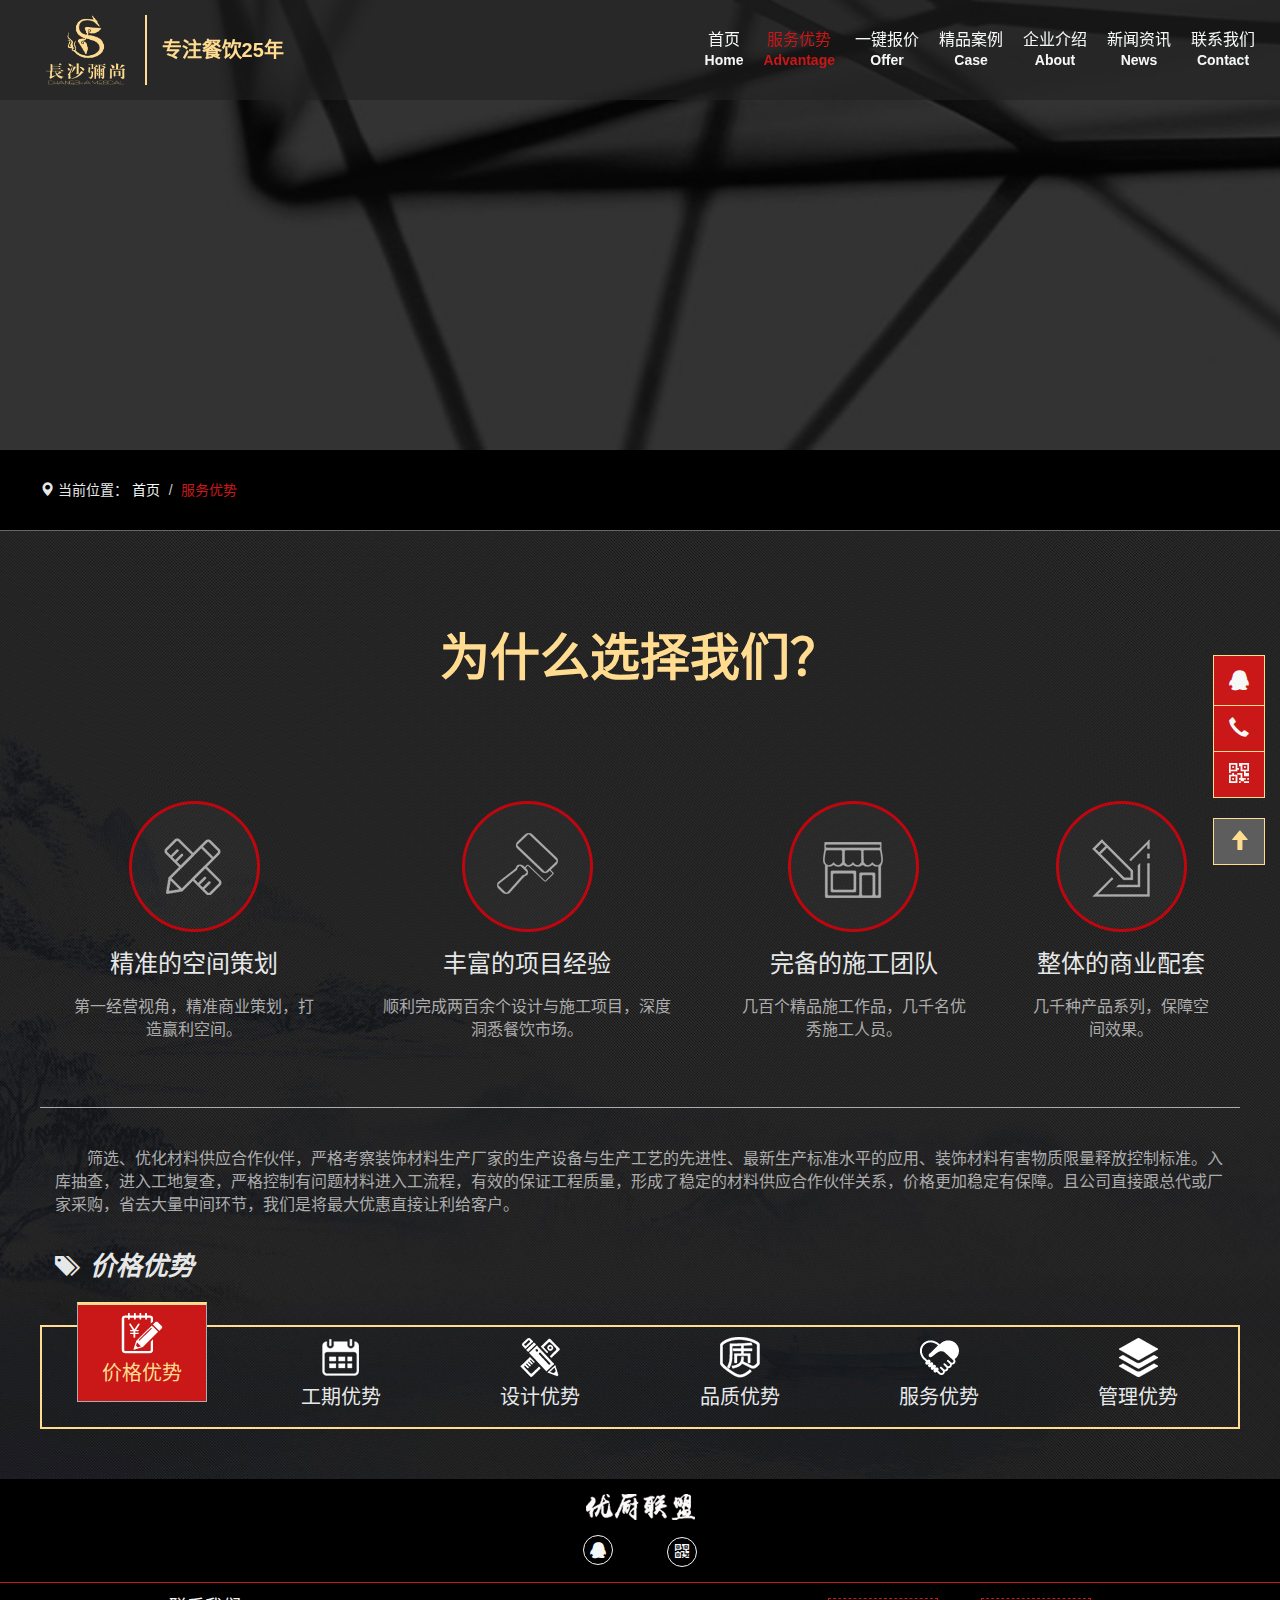
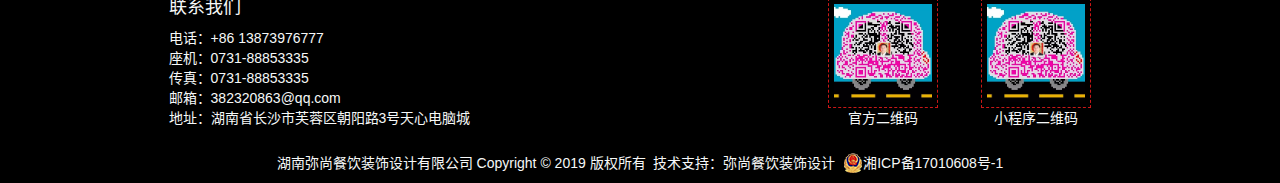
==== commit 1c1dccbf: "upload on 08/23" ====
--- a/advantage/index.html
+++ b/advantage/index.html
@@ -29,7 +29,10 @@
               <span class="icon-bar"></span>
               <span class="icon-bar"></span>
             </button>
-            <a class="navbar-brand" href="/"><img src="/images/logo.svg" alt=""></a>
+            <a class="navbar-brand" href="/">
+              <img src="/images/logo.png" alt="">
+              <span>专注餐饮25年</span>
+            </a>
           </div>
           <!-- Collect the nav links, forms, and other content for toggling -->
           <div class="collapse navbar-collapse" id="bs-navbar-mscp">
@@ -91,11 +94,39 @@
           </div>
           <div class="ft">
             <div class="adv-detail">
-              <div class="content">
-                筛选、优化材料供应合作伙伴，严格考察装饰材料生产厂家的生产设备与生产工艺的先进性、最新生产标准水平的应用、装饰材料有害物质限量释放控制标准。入库抽查，进入工地复查，严格控制有问题材料进入施工流程，有效的保证工程质量，形成了稳定的材料供应合作伙伴关系，价格更加稳定有保障。且公司直接跟总代或厂家采购，省去大量中间环节，我们是将最大优惠直接让利给客户。
-              </div>
-              <div class="title"><span class="glyphicon glyphicon-tags"></span>价格优势</div>
-            </div>
+              <div class="list-item fade in">
+                <div class="content">
+                  筛选、优化材料供应合作伙伴，严格考察装饰材料生产厂家的生产设备与生产工艺的先进性、最新生产标准水平的应用、装饰材料有害物质限量释放控制标准。入库抽查，进入工地复查，严格控制有问题材料进入工流程，有效的保证工程质量，形成了稳定的材料供应合作伙伴关系，价格更加稳定有保障。且公司直接跟总代或厂家采购，省去大量中间环节，我们是将最大优惠直接让利给客户。
+                </div>
+                <div class="title"><span class="glyphicon glyphicon-tags"></span>价格优势</div>
+              </div>
+              <div class="list-item fade">
+                <div class="content">设计与施工是同步的，出了问题可以及时处理，整体施工效率大大提高；各环节一步到位，从前期设计、规划到后期配套、安装，内部衔接更到位，再加上所有材料由公司统一配送，省去了大量的协调及沟通的时间，让客户做到了真正地省心。
+                </div>
+                <div class="title"><span class="glyphicon glyphicon-tags"></span>工期优势</div>
+              </div>
+              <div class="list-item fade">
+                <div class="content">多年的装饰从业经验，让我们积累了大量的优秀人才，专业人做专业事，每个设计师都只专做一个领域。设计师可以专注对某个领域的研究 ，更能精准的把握客户需求，最大程度为客户考虑投资产出比，为客户打造一个真正可持续赢利的商业空间。
+                </div>
+                <div class="title"><span class="glyphicon glyphicon-tags"></span>设计优势</div>
+              </div>
+              <div class="list-item fade">
+                <div class="content">施工工艺严格执行国家相关质量标准规范：1、工程施工质量类的标准规范——《室内装饰工程质量规范》QB/1838-93;2、建筑工程室内环境污染控制标准规范——《民用建筑工程室内环境污染控制规范》GB-50325-2001；3、室内装饰材料有害物质含量释放限量标准。
+                </div>
+                <div class="title"><span class="glyphicon glyphicon-tags"></span>品质优势</div>
+              </div>
+              <div class="list-item fade">
+                <div class="content">全方位一站式的服务模式。您只需一个电话，其余可以全部交给我们来解决。您只需要与一个人对接即可，为您省去反复沟通和协调的时间，做到让客户真正的省心、放心和舒心。完善的配套体系为客户完美体现“一站式完整商业空间服务”。
+                </div>
+                <div class="title"><span class="glyphicon glyphicon-tags"></span>管理优势</div>
+              </div>
+              <div class="list-item fade">
+                <div class="content">整个施工过程中，项目总监专业受理客户咨询和投诉，每一位客户均享受客服中心工程前、工程中、工程施工后三个阶段回访与监督。设计师在整个全程服务过程中会定期进行工地技术交底，包括开工交底、水电交底、泥工交底、木工交底、中期碰头验收、涂料定色交底、主材配套服务交底、竣工验收。
+                </div>
+                <div class="title"><span class="glyphicon glyphicon-tags"></span>价格优势</div>
+              </div>
+            </div>
+            
             <ul class="adv-list">
               <li class="list-item active">
                 <img src="/images/advico1.png" alt="">
@@ -193,6 +224,7 @@
   <script src="/include/jquery/jquery.min.js"></script>
   <script src="/include/bootstrap/js/bootstrap.min.js"></script>
   <script src="/include/js/shared.js"></script>
+  <script src="/include/js/advantage.js"></script>
 </body>
 
 </html>--- a/include/css/shared.css
+++ b/include/css/shared.css
@@ -109,10 +109,26 @@
 #navbar-mscp .container-fluid .navbar-header a {
   width: 300px;
   height: 100%;
-  padding: 0;
+  padding: 15px 0;
   margin: 0 auto;
   line-height: 100px;
   text-align: center;
+}
+#navbar-mscp .container-fluid .navbar-header a img {
+  display: inline-block;
+  height: 100%;
+}
+#navbar-mscp .container-fluid .navbar-header a span {
+  display: inline-block;
+  border-left: 2px solid #ffdc90;
+  margin-left: 15px;
+  padding-left: 15px;
+  font-size: 20px;
+  font-weight: 700;
+  color: #ffdc90;
+  height: 100%;
+  line-height: 70px;
+  vertical-align: top;
 }
 #navbar-mscp .navbar-collapse {
   margin-top: 20px;
--- a/include/css/advantage.css
+++ b/include/css/advantage.css
@@ -40,22 +40,31 @@
 .advantage .ft {
   margin: 50px 0 0;
   padding: 0 0 50px;
+  border-top: 1px solid #acacac;
 }
 .advantage .ft .adv-detail {
   padding: 25px 0 40px;
 }
-.advantage .ft .adv-detail .content {
+.advantage .ft .adv-detail .list-item {
+  display: none;
+}
+.advantage .ft .adv-detail .list-item.in {
+  display: block;
+}
+.advantage .ft .adv-detail .list-item .content {
+  height: 100px;
   padding: 15px;
   text-indent: 2em;
   font-size: 16px;
   color: #acacac;
 }
-.advantage .ft .adv-detail .title {
+.advantage .ft .adv-detail .list-item .title {
   font-size: 26px;
   font-weight: 700;
   font-style: italic;
+  padding: 15px 0 0;
 }
-.advantage .ft .adv-detail .title span {
+.advantage .ft .adv-detail .list-item .title span {
   font-size: 20px;
   margin: 0 15px;
 }
@@ -78,7 +87,7 @@
   height: 100px;
   transition: transform 0.6s;
 }
-.advantage .ft .adv-list li:hover {
+.advantage .ft .adv-list li.active {
   transform: translateY(-25px);
   background-color: #ca1717;
   border: 1px solid #acacac;
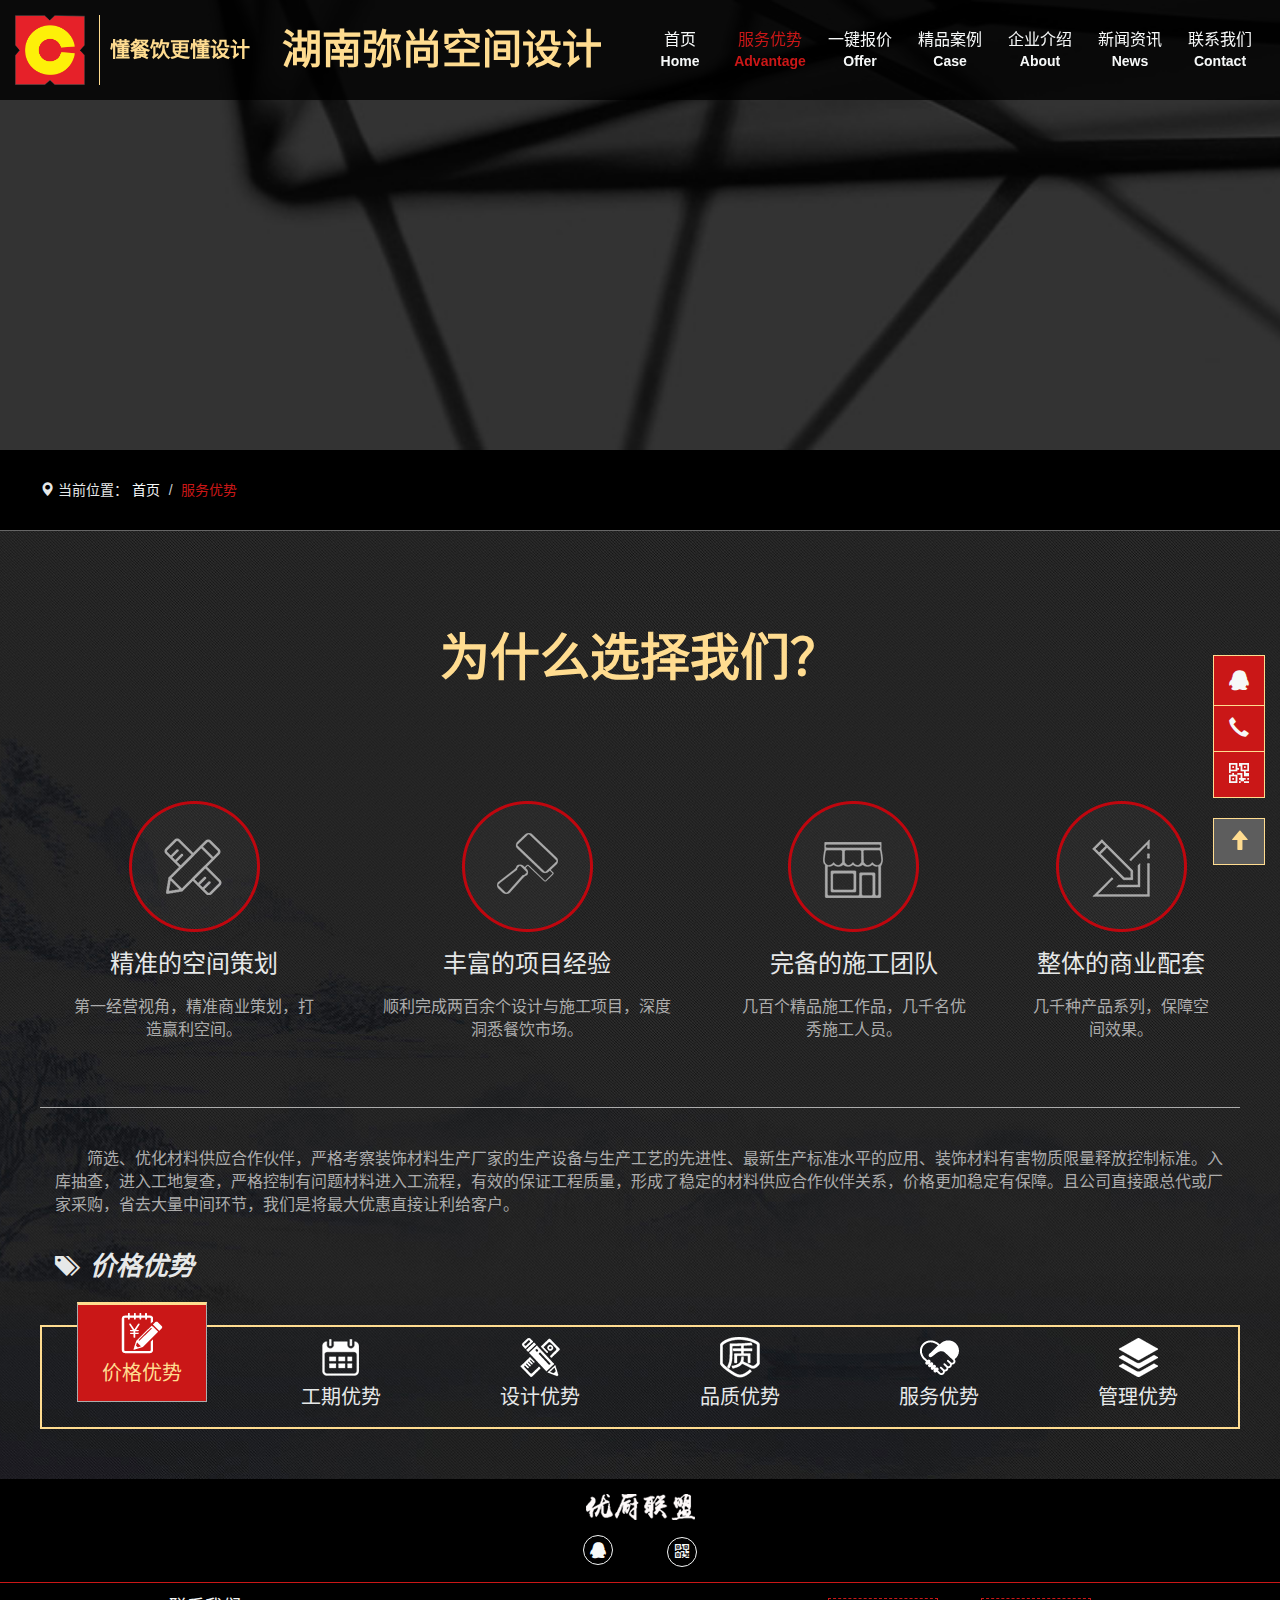
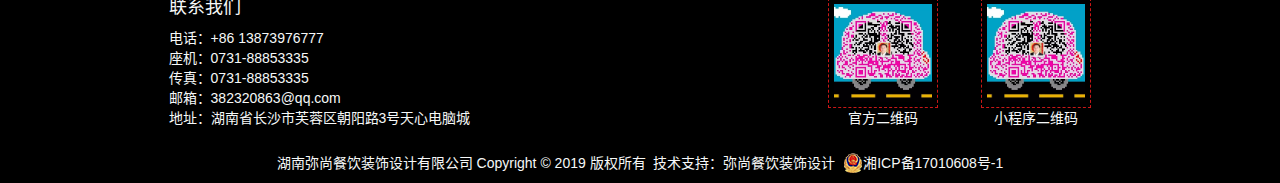
==== commit 2913a36e: "modify on 08/27" ====
--- a/advantage/index.html
+++ b/advantage/index.html
@@ -18,38 +18,28 @@
 <body>
   <section class="layer">
     <section class="header">
-      <nav class="navbar navbar-inverse" id="navbar-mscp">
-        <div class="container-fluid">
-          <!-- Brand and toggle get grouped for better mobile display -->
-          <div class="navbar-header">
-            <button type="button" class="navbar-toggle collapsed" data-toggle="collapse" data-target="#bs-navbar-mscp"
-              aria-expanded="false">
-              <span class="sr-only">弥尚餐饮装饰设计导航栏</span>
-              <span class="icon-bar"></span>
-              <span class="icon-bar"></span>
-              <span class="icon-bar"></span>
-            </button>
-            <a class="navbar-brand" href="/">
-              <img src="/images/logo.png" alt="">
-              <span>专注餐饮25年</span>
-            </a>
-          </div>
-          <!-- Collect the nav links, forms, and other content for toggling -->
-          <div class="collapse navbar-collapse" id="bs-navbar-mscp">
-            <ul class="nav navbar-nav navbar-right">
-              <li>
-                <a href="/">首页<b>Home</b></a>
-              </li>
-              <li class="current"><a href="javascript:;">服务优势<b>Advantage</b></a></li>
-              <li><a href="/budget/">一键报价<b>Offer</b></a></li>
-              <li><a href="/case/">精品案例<b>Case</b></a></li>
-              <li><a href="/about/">企业介绍<b>About</b></a></li>
-              <li><a href="/news/">新闻资讯<b>News</b></a></li>
-              <li><a href="/contact/">联系我们<b>Contact</b></a></li>
-            </ul>
-          </div><!-- /.navbar-collapse -->
-        </div><!-- /.container-fluid -->
-      </nav>
+      <div id="navbar-mscp">
+        <div class="nav-left">
+          <a href="/" class="nav-logo">
+            <img src="/images/xc.png" alt="">
+            <span>懂餐饮更懂设计</span>
+          </a>
+        </div>
+        <div class="nav-middle visible-lg-block">
+          <span>湖南弥尚空间设计</span>
+        </div>
+        <div class="nav-right">
+          <ul class="nav-list clearfix">
+            <li><a href="/">首页<b>Home</b></a></li>
+            <li class="current"><a href="javascript:;">服务优势<b>Advantage</b></a></li>
+            <li><a href="/budget">一键报价<b>Offer</b></a></li>
+            <li><a href="/case">精品案例<b>Case</b></a></li>
+            <li><a href="/about">企业介绍<b>About</b></a></li>
+            <li><a href="/news">新闻资讯<b>News</b></a></li>
+            <li><a href="/contact">联系我们<b>Contact</b></a></li>
+          </ul>
+        </div>
+      </div>
     </section>
     <section id="banner">
       <!-- <img src="/images/contact-bg.jpg" alt=""> -->
--- a/include/css/shared.css
+++ b/include/css/shared.css
@@ -88,41 +88,34 @@
   margin: 0 auto;
   color: #e6e8e8;
 }
+
 #navbar-mscp {
-  background-color: rgba(33, 33, 33, 0.6);
+  display: flex;
+  justify-content: space-between;
+  align-items: center;
+  background-color: rgba(0, 0, 0, 0.8);
   border-radius: 0;
   width: 100%;
   height: 100px;
   border: none;
   margin-bottom: 0;
+  padding: 0 15px;
   position: fixed;
   z-index: 1000;
 }
-#navbar-mscp .container-fluid {
-  height: 100%;
-}
-#navbar-mscp .container-fluid .navbar-header {
-  width: 300px;
-  height: 100%;
-  margin: 0 auto;
-}
-#navbar-mscp .container-fluid .navbar-header a {
-  width: 300px;
+#navbar-mscp .nav-left {
   height: 100%;
   padding: 15px 0;
-  margin: 0 auto;
-  line-height: 100px;
-  text-align: center;
-}
-#navbar-mscp .container-fluid .navbar-header a img {
+}
+#navbar-mscp .nav-left img {
   display: inline-block;
   height: 100%;
 }
-#navbar-mscp .container-fluid .navbar-header a span {
+#navbar-mscp .nav-left span {
   display: inline-block;
-  border-left: 2px solid #ffdc90;
-  margin-left: 15px;
-  padding-left: 15px;
+  border-left: 1px solid #ffdc90;
+  margin-left: 10px;
+  padding-left: 10px;
   font-size: 20px;
   font-weight: 700;
   color: #ffdc90;
@@ -130,30 +123,42 @@
   line-height: 70px;
   vertical-align: top;
 }
-#navbar-mscp .navbar-collapse {
-  margin-top: 20px;
+#navbar-mscp .nav-middle span {
+  font-size: 40px;
+  font-weight: 700;
+  color: #ffdc90;
+}
+#navbar-mscp .nav-right {
+  margin: 0;
   padding: 0;
 }
-#navbar-mscp .navbar-nav {
+#navbar-mscp .nav-list {
   margin: 0;
-}
-#navbar-mscp .navbar-nav li>a {
+  padding: 0;
+  list-style: none;
+}
+#navbar-mscp .nav-list li {
+  float: left;
+  width: 90px;
+  text-align: center;
+}
+#navbar-mscp .nav-list li>a {
   color: #f6f8f8;
-  padding: 10px;
+  padding: 10px 0;
   font-size: 16px;
   text-align: center;
 }
-#navbar-mscp .navbar-nav li>a b {
+#navbar-mscp .nav-list li>a b {
   display: block;
   font-size: 14px;
 }
-#navbar-mscp .navbar-nav li.current>a {
+#navbar-mscp .nav-list li.current>a {
   color: #ca1717;
 }
-#navbar-mscp .navbar-nav li:hover>a {
-  color: #ffdc90;
-}
-#navbar-mscp .navbar-nav li.current:hover>a {
+#navbar-mscp .nav-list li:hover>a {
+  color: #ffdc90;
+}
+#navbar-mscp .nav-list li.current:hover>a {
   color: #ca1717;
 }
 
@@ -206,6 +211,8 @@
   background-size: contain;
   background-repeat: no-repeat;
   background-position: bottom center;
+  width: 100%;
+  height: 304px;
 }
 #contact .contact-hd {
   padding: 15px 0;
